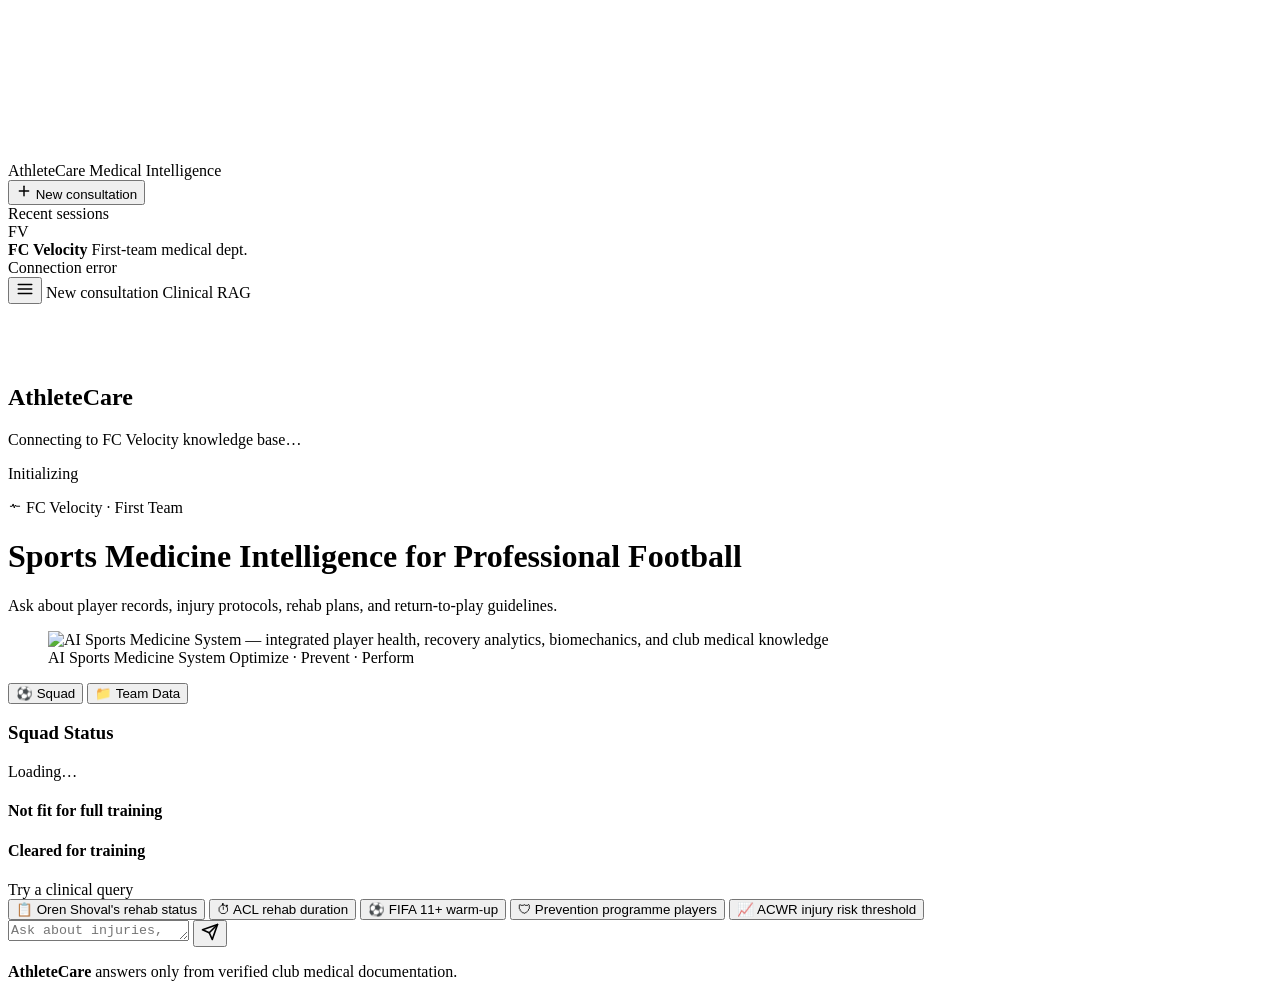
==== frontend/templates/index.html @ 46f63511 "Enhance README.md and implement backend structure for AthleteCare Flask app This commit updates the " ====
<!DOCTYPE html>
<html lang="en">
<head>
  <meta charset="UTF-8" />
  <meta name="viewport" content="width=device-width, initial-scale=1.0" />
  <title>AthleteCare — Sports Medicine Assistant</title>
  <link rel="stylesheet" href="/static/style.css" />
  <link rel="preconnect" href="https://fonts.googleapis.com" />
  <link rel="preconnect" href="https://fonts.gstatic.com" crossorigin />
  <link href="https://fonts.googleapis.com/css2?family=JetBrains+Mono:wght@400;500&family=Outfit:wght@300;400;500;600;700&display=swap" rel="stylesheet" />
</head>
<body>

<!-- SVG icons (reused) -->
<svg xmlns="http://www.w3.org/2000/svg" style="display:none">
  <defs>
    <linearGradient id="acGrad" x1="0%" y1="0%" x2="100%" y2="100%">
      <stop offset="0%" stop-color="#00D084"/>
      <stop offset="45%" stop-color="#00A86B"/>
      <stop offset="100%" stop-color="#007A52"/>
    </linearGradient>
    <linearGradient id="acShine" x1="0%" y1="0%" x2="0%" y2="100%">
      <stop offset="0%" stop-color="#ffffff" stop-opacity="0.28"/>
      <stop offset="100%" stop-color="#ffffff" stop-opacity="0"/>
    </linearGradient>
    <linearGradient id="acRing" x1="0%" y1="0%" x2="100%" y2="100%">
      <stop offset="0%" stop-color="#00D084" stop-opacity="0.9"/>
      <stop offset="100%" stop-color="#00A86B" stop-opacity="0.35"/>
    </linearGradient>
  </defs>

  <!-- Primary brand mark — pulse badge -->
  <symbol id="logo-athletecare" viewBox="0 0 48 48">
    <rect x="3" y="3" width="42" height="42" rx="13" fill="url(#acGrad)"/>
    <rect x="3" y="3" width="42" height="21" rx="13" fill="url(#acShine)"/>
    <rect x="5.5" y="5.5" width="37" height="37" rx="11" fill="none" stroke="url(#acRing)" stroke-width="1"/>
    <path
      d="M9 26.5h6.2l2.8-7.2 3.6 12.4 3.2-8.8 2.8 3.6H39"
      fill="none"
      stroke="#fff"
      stroke-width="2.35"
      stroke-linecap="round"
      stroke-linejoin="round"
    />
    <circle cx="24" cy="24" r="20" fill="none" stroke="#fff" stroke-opacity="0.08" stroke-width="1"/>
  </symbol>

  <!-- Compact session / chat icon -->
  <symbol id="icon-session" viewBox="0 0 24 24">
    <path
      d="M4 12.5h3.2l1.6-4 2 6.8 1.8-5 1.6 2.1H20"
      fill="none"
      stroke="currentColor"
      stroke-width="1.65"
      stroke-linecap="round"
      stroke-linejoin="round"
    />
  </symbol>

  <!-- Assistant avatar variant -->
  <symbol id="icon-assistant" viewBox="0 0 48 48">
    <rect x="4" y="4" width="40" height="40" rx="12" fill="url(#acGrad)"/>
    <path
      d="M10 26h5.5l2.5-6.5 3.2 11 2.8-7.5 2.5 3H38"
      fill="none"
      stroke="#fff"
      stroke-width="2.2"
      stroke-linecap="round"
      stroke-linejoin="round"
    />
  </symbol>
</svg>

<aside class="sidebar" id="sidebar">
  <div class="sidebar-header">
    <div class="brand">
      <svg class="brand-logo" aria-hidden="true"><use href="#logo-athletecare"/></svg>
      <div class="brand-text">
        <span class="brand-name">AthleteCare</span>
        <span class="brand-tagline">Medical Intelligence</span>
      </div>
    </div>
  </div>

  <div class="sidebar-actions">
    <button class="btn-new-chat" id="btnNewChat" title="New consultation">
      <svg width="16" height="16" viewBox="0 0 24 24" fill="none" stroke="currentColor" stroke-width="2.2" stroke-linecap="round">
        <line x1="12" y1="5" x2="12" y2="19"/><line x1="5" y1="12" x2="19" y2="12"/>
      </svg>
      New consultation
    </button>
  </div>

  <div class="sidebar-section-label">Recent sessions</div>
  <nav class="session-list" id="sessionList"></nav>

  <div class="sidebar-footer">
    <div class="club-badge">
      <div class="club-badge-icon">FV</div>
      <div class="club-badge-text">
        <strong>FC Velocity</strong>
        <span>First-team medical dept.</span>
      </div>
    </div>
    <div class="status-pill" id="statusPill">
      <span class="status-dot" id="statusDot"></span>
      <span id="statusText">Connecting…</span>
    </div>
  </div>
</aside>

<main class="main" id="main">

  <header class="topbar">
    <button class="btn-icon btn-toggle-sidebar" id="btnToggleSidebar" title="Toggle sidebar">
      <svg width="18" height="18" viewBox="0 0 24 24" fill="none" stroke="currentColor" stroke-width="2" stroke-linecap="round">
        <line x1="3" y1="6" x2="21" y2="6"/><line x1="3" y1="12" x2="21" y2="12"/><line x1="3" y1="18" x2="21" y2="18"/>
      </svg>
    </button>
    <span class="topbar-title" id="topbarTitle">New consultation</span>
    <span class="topbar-badge">Clinical RAG</span>
  </header>

  <div class="init-overlay hidden" id="initOverlay">
    <div class="init-card">
      <svg class="init-logo" width="56" height="56" aria-hidden="true"><use href="#logo-athletecare"/></svg>
      <h2 class="init-title">AthleteCare</h2>
      <p class="init-sub">Connecting to FC Velocity knowledge base…</p>
      <div class="init-spinner"></div>
      <p class="init-status" id="initStatus">Initializing</p>
    </div>
  </div>

  <div class="chat-area" id="chatArea">
    <div class="welcome" id="welcome">
      <div class="welcome-hero">
        <div class="welcome-badge">
          <svg class="welcome-badge-icon" width="14" height="14" aria-hidden="true"><use href="#icon-session"/></svg>
          FC Velocity · First Team
        </div>
        
        <h1 class="welcome-title">Sports Medicine Intelligence for Professional Football</h1>
        <p class="welcome-sub">
          Ask about player records, injury protocols, rehab plans, and return-to-play guidelines.
        </p>
      </div>

      <div class="welcome-showcase-row">
        <figure class="welcome-showcase" aria-label="AI Sports Medicine System">
          <div class="welcome-showcase-frame">
            <img
              src="/static/images/rag_hero.jpg"
              alt="AI Sports Medicine System — integrated player health, recovery analytics, biomechanics, and club medical knowledge"
              class="welcome-showcase-img"
              width="1920"
              height="1080"
              loading="eager"
              decoding="async"
            />
          </div>
          <figcaption class="welcome-showcase-caption">
            <span class="welcome-showcase-label">AI Sports Medicine System</span>
            <span class="welcome-showcase-tagline">Optimize · Prevent · Perform</span>
          </figcaption>
        </figure>

        <aside class="insight-panel" id="insightPanel" aria-label="Squad status and knowledge library">
          <div class="insight-panel-tabs" role="tablist">
            <button type="button" class="insight-tab active" role="tab" aria-selected="true" data-panel="squad" id="tabSquad">
              <span class="insight-tab-icon" aria-hidden="true">⚽</span>
              <span class="insight-tab-label">Squad</span>
            </button>
            <button type="button" class="insight-tab" role="tab" aria-selected="false" data-panel="library" id="tabLibrary">
              <span class="insight-tab-icon" aria-hidden="true">📁</span>
              <span class="insight-tab-label">Team Data</span>
            </button>
          </div>

          <div class="insight-panel-body">
            <section class="insight-section active" id="panelSquad" role="tabpanel" aria-labelledby="tabSquad">
              <header class="insight-section-head">
                <h3 class="insight-section-title">Squad Status</h3>
                <p class="insight-section-meta" id="squadMeta">Loading…</p>
              </header>
              <div class="insight-stats" id="squadStats"></div>
              <div class="insight-block">
                <h4 class="insight-block-title">Not fit for full training</h4>
                <ul class="insight-player-list" id="notFitList"></ul>
              </div>
              <div class="insight-block insight-block--cleared">
                <h4 class="insight-block-title">Cleared for training</h4>
                <ul class="insight-player-list insight-player-list--compact" id="clearedList"></ul>
              </div>
            </section>

            <section class="insight-section" id="panelLibrary" role="tabpanel" aria-labelledby="tabLibrary" hidden>
              <header class="insight-section-head">
                <h3 class="insight-section-title">Knowledge Library</h3>
                <p class="insight-section-meta">By medical staff audience</p>
              </header>
              <div class="insight-audiences" id="audienceList"></div>
            </section>
          </div>
        </aside>
      </div>

      <div class="suggestions-header">Try a clinical query</div>
      <div class="suggestion-grid">
        <button class="suggestion-chip" data-q="What is Oren Shoval's current rehab status?">
          <span class="chip-icon">📋</span>
          <span class="chip-text">Oren Shoval's rehab status</span>
        </button>
        <button class="suggestion-chip" data-q="How long does ACL reconstruction rehabilitation take?">
          <span class="chip-icon">⏱</span>
          <span class="chip-text">ACL rehab duration</span>
        </button>
        <button class="suggestion-chip" data-q="What does the FIFA 11+ warm-up include?">
          <span class="chip-icon">⚽</span>
          <span class="chip-text">FIFA 11+ warm-up</span>
        </button>
        <button class="suggestion-chip" data-q="Which players are currently on prevention programmes?">
          <span class="chip-icon">🛡</span>
          <span class="chip-text">Prevention programme players</span>
        </button>
        <button class="suggestion-chip" data-q="What ACWR value indicates high injury risk?">
          <span class="chip-icon">📈</span>
          <span class="chip-text">ACWR injury risk threshold</span>
        </button>
      </div>
    </div>

    <div class="message-list" id="messageList" style="display:none;"></div>
  </div>

  <div class="input-bar">
    <div class="input-wrapper">
      <textarea
        id="questionInput"
        class="question-input"
        placeholder="Ask about injuries, rehab protocols, return-to-play criteria…"
        rows="1"
        autocomplete="off"
        spellcheck="false"
      ></textarea>
      <button class="btn-send" id="btnSend" title="Send (Enter)">
        <svg width="18" height="18" viewBox="0 0 24 24" fill="none" stroke="currentColor" stroke-width="2.2" stroke-linecap="round" stroke-linejoin="round">
          <line x1="22" y1="2" x2="11" y2="13"/><polygon points="22 2 15 22 11 13 2 9 22 2"/>
        </svg>
      </button>
    </div>
    <p class="input-hint"><strong>AthleteCare</strong> answers only from verified club medical documentation.</p>
  </div>

</main>

<script>
let currentSessionId = null;
let engineReady = false;
let statusPollTimer = null;

const sidebar       = document.getElementById('sidebar');
const sessionList   = document.getElementById('sessionList');
const chatArea      = document.getElementById('chatArea');
const welcome       = document.getElementById('welcome');
const messageList   = document.getElementById('messageList');
const questionInput = document.getElementById('questionInput');
const btnSend       = document.getElementById('btnSend');
const btnNewChat    = document.getElementById('btnNewChat');
const btnToggle     = document.getElementById('btnToggleSidebar');
const topbarTitle   = document.getElementById('topbarTitle');
const initOverlay   = document.getElementById('initOverlay');
const initStatus    = document.getElementById('initStatus');
const statusDot     = document.getElementById('statusDot');
const statusText    = document.getElementById('statusText');

const AVATAR_SVG = '<svg viewBox="0 0 48 48" width="22" height="22"><use href="#icon-assistant"/></svg>';
const SESSION_ICON = '<svg viewBox="0 0 24 24" width="14" height="14" aria-hidden="true"><use href="#icon-session"/></svg>';

const STATUS_LABELS = {
  connecting: 'Connecting…',
  ready:      'Knowledge base online',
  error:      'Connection error',
};

async function pollStatus() {
  try {
    const res  = await fetch('/api/status');
    const json = await res.json();
    const d    = json.data;

    if (d.ready) {
      engineReady = true;
      initOverlay.classList.add('hidden');
      statusDot.className = 'status-dot ready';
      statusText.textContent = STATUS_LABELS.ready;
      clearInterval(statusPollTimer);
      await loadSessions();
      await loadDashboard();
    } else {
      const label = d.status?.startsWith('error') ? d.status : STATUS_LABELS.connecting;
      initStatus.textContent = label;
      statusText.textContent = label;
      statusDot.className = d.status?.startsWith('error') ? 'status-dot error' : 'status-dot loading';
    }
  } catch {
    statusDot.className = 'status-dot error';
    statusText.textContent = STATUS_LABELS.error;
  }
}

statusPollTimer = setInterval(pollStatus, 1500);
pollStatus();

async function loadSessions() {
  const res  = await fetch('/api/sessions');
  const json = await res.json();
  renderSessionList(json.data || []);
}

const DELETE_ICON = `<svg width="14" height="14" viewBox="0 0 24 24" fill="none" stroke="currentColor" stroke-width="2" stroke-linecap="round" aria-hidden="true">
  <polyline points="3 6 5 6 21 6"/><path d="M19 6l-1 14a2 2 0 01-2 2H8a2 2 0 01-2-2L5 6"/><path d="M10 11v6M14 11v6"/><path d="M9 6V4a1 1 0 011-1h4a1 1 0 011 1v2"/>
</svg>`;

function renderSessionList(sessions) {
  sessionList.innerHTML = '';
  if (!sessions.length) {
    sessionList.innerHTML = '<div class="session-empty">No consultations yet.<br>Start with a clinical query.</div>';
    return;
  }
  sessions.forEach(s => {
    const row = document.createElement('div');
    row.className = 'session-row' + (s.id === currentSessionId ? ' active' : '');

    const el = document.createElement('button');
    el.className = 'session-item';
    el.dataset.id = s.id;
    el.innerHTML = `
      <span class="session-icon">${SESSION_ICON}</span>
      <span class="session-title">${escHtml(s.title)}</span>`;
    el.addEventListener('click', () => loadSession(s.id));

    const del = document.createElement('button');
    del.className = 'session-delete';
    del.type = 'button';
    del.title = 'Delete consultation';
    del.setAttribute('aria-label', 'Delete consultation');
    del.innerHTML = DELETE_ICON;
    del.addEventListener('click', e => {
      e.stopPropagation();
      deleteSession(s.id);
    });

    row.appendChild(el);
    row.appendChild(del);
    sessionList.appendChild(row);
  });
}

async function deleteSession(sessionId) {
  if (!confirm('Delete this consultation?')) return;
  await fetch(`/api/sessions/${sessionId}`, { method: 'DELETE' });
  if (currentSessionId === sessionId) {
    currentSessionId = null;
    topbarTitle.textContent = 'New consultation';
    showWelcome();
  }
  await loadSessions();
}

async function loadSession(sessionId) {
  currentSessionId = sessionId;

  const res  = await fetch(`/api/sessions/${sessionId}/messages`);
  const json = await res.json();

  showMessageList();
  messageList.innerHTML = '';

  (json.data || []).forEach(m => appendMessage(m.role, m.content, m.context));
  scrollToBottom();
  await loadSessions();

  const session = await (await fetch('/api/sessions')).json();
  const found = (session.data || []).find(s => s.id === sessionId);
  topbarTitle.textContent = found ? found.title : 'Consultation';
}

async function createSession() {
  const res = await fetch('/api/sessions', {
    method: 'POST',
    headers: { 'Content-Type': 'application/json' },
    body: JSON.stringify({ title: 'New consultation' }),
  });
  const json = await res.json();
  currentSessionId = json.data.id;
  topbarTitle.textContent = 'New consultation';
  showMessageList();
  messageList.innerHTML = '';
  await loadSessions();
  return currentSessionId;
}

btnNewChat.addEventListener('click', async () => {
  await createSession();
  questionInput.focus();
});

function showWelcome() {
  welcome.style.display = '';
  messageList.style.display = 'none';
}

function showMessageList() {
  welcome.style.display = 'none';
  messageList.style.display = '';
}

function escHtml(str) {
  return String(str)
    .replace(/&/g,'&amp;').replace(/</g,'&lt;').replace(/>/g,'&gt;')
    .replace(/"/g,'&quot;').replace(/'/g,'&#39;');
}

function formatMarkdown(text) {
  text = text.replace(/\*\*(.*?)\*\*/g, '<strong>$1</strong>');
  text = text.replace(/`([^`]+)`/g, '<code>$1</code>');
  text = text.replace(/\n/g, '<br>');
  return text;
}

function appendMessage(role, content, context) {
  const wrap = document.createElement('div');
  wrap.className = `message ${role}`;

  if (role === 'user') {
    wrap.innerHTML = `
      <div class="msg-body">
        <div class="msg-role-label">Staff</div>
        <div class="msg-bubble user-bubble">${escHtml(content)}</div>
      </div>`;
  } else {
    const sourceHtml = buildSourceHtml(context);
    wrap.innerHTML = `
      <div class="msg-avatar">${AVATAR_SVG}</div>
      <div class="msg-body">
        <div class="msg-role-label">AthleteCare</div>
        <div class="msg-bubble assistant-bubble">${formatMarkdown(content)}</div>
        ${sourceHtml}
      </div>`;
  }
  messageList.appendChild(wrap);
}

function buildSourceHtml(context) {
  if (!context || !context.length) return '';
  const items = context.map(c => {
    const src = c.source ? c.source.replace('.txt','').replace(/_/g,' ') : 'unknown';
    const hasScore = c.score && c.score > 0;
    const scoreHtml = hasScore
      ? `<span class="src-score">${Math.round(c.score * 100)}% match</span>`
      : `<span class="src-score cited">Cited</span>`;
    return `<li><span class="src-label">${escHtml(src)}</span>${scoreHtml}</li>`;
  }).join('');
  return `
    <details class="sources">
      <summary>Clinical sources (${context.length})</summary>
      <ul>${items}</ul>
    </details>`;
}

function appendThinking() {
  const wrap = document.createElement('div');
  wrap.className = 'message assistant thinking-msg';
  wrap.id = 'thinkingBubble';
  wrap.innerHTML = `
    <div class="msg-avatar">${AVATAR_SVG}</div>
    <div class="msg-body">
      <div class="msg-role-label">AthleteCare</div>
      <div class="msg-bubble assistant-bubble thinking">
        <span class="dot"></span><span class="dot"></span><span class="dot"></span>
      </div>
    </div>`;
  messageList.appendChild(wrap);
  scrollToBottom();
}

function removeThinking() {
  const el = document.getElementById('thinkingBubble');
  if (el) el.remove();
}

function scrollToBottom() {
  chatArea.scrollTo({ top: chatArea.scrollHeight, behavior: 'smooth' });
}

async function sendMessage() {
  const question = questionInput.value.trim();
  if (!question) return;
  if (!engineReady) { alert('The knowledge base is not ready. Please wait.'); return; }

  if (!currentSessionId) await createSession();

  questionInput.value = '';
  autoResizeTextarea();

  appendMessage('user', question, null);
  appendThinking();
  scrollToBottom();
  setInputDisabled(true);

  try {
    const res  = await fetch('/api/ask', {
      method: 'POST',
      headers: { 'Content-Type': 'application/json' },
      body: JSON.stringify({ question, session_id: currentSessionId }),
    });
    const json = await res.json();
    removeThinking();

    if (!res.ok) {
      appendMessage('assistant', `⚠ ${json.error?.message || 'Unknown error.'}`, null);
    } else {
      const d = json.data;
      appendMessage('assistant', d.answer, d.context);
      topbarTitle.textContent = await getSessionTitle(currentSessionId);
      await loadSessions();
    }
  } catch (err) {
    removeThinking();
    appendMessage('assistant', `⚠ Network error: ${err.message}`, null);
  } finally {
    setInputDisabled(false);
    scrollToBottom();
    questionInput.focus();
  }
}

async function getSessionTitle(id) {
  const res  = await fetch('/api/sessions');
  const json = await res.json();
  const s    = (json.data || []).find(x => x.id === id);
  return s ? s.title : 'Consultation';
}

function setInputDisabled(disabled) {
  questionInput.disabled = disabled;
  btnSend.disabled = disabled;
  btnSend.classList.toggle('disabled', disabled);
}

btnSend.addEventListener('click', sendMessage);

questionInput.addEventListener('keydown', e => {
  if (e.key === 'Enter' && !e.shiftKey) {
    e.preventDefault();
    sendMessage();
  }
});

function autoResizeTextarea() {
  questionInput.style.height = 'auto';
  questionInput.style.height = Math.min(questionInput.scrollHeight, 180) + 'px';
}
questionInput.addEventListener('input', autoResizeTextarea);

document.querySelectorAll('.suggestion-chip').forEach(btn => {
  btn.addEventListener('click', async () => {
    if (!engineReady) { alert('The knowledge base is not ready. Please wait.'); return; }
    questionInput.value = btn.dataset.q;
    await sendMessage();
  });
});

btnToggle.addEventListener('click', () => {
  sidebar.classList.toggle('collapsed');
  document.body.classList.toggle('sidebar-collapsed');
});

/* Insight panel — squad status & document library */
const insightTabs = document.querySelectorAll('.insight-tab');
const panelSquad = document.getElementById('panelSquad');
const panelLibrary = document.getElementById('panelLibrary');

insightTabs.forEach(tab => {
  tab.addEventListener('click', () => {
    const target = tab.dataset.panel;
    insightTabs.forEach(t => {
      const on = t === tab;
      t.classList.toggle('active', on);
      t.setAttribute('aria-selected', on ? 'true' : 'false');
    });
    const squadOn = target === 'squad';
    panelSquad.classList.toggle('active', squadOn);
    panelSquad.hidden = !squadOn;
    panelLibrary.classList.toggle('active', !squadOn);
    panelLibrary.hidden = squadOn;
  });
});

document.getElementById('audienceList')?.addEventListener('click', e => {
  const head = e.target.closest('.insight-audience-head');
  if (!head) return;
  const item = head.closest('.insight-audience');
  if (!item) return;
  const open = item.classList.toggle('open');
  head.setAttribute('aria-expanded', open ? 'true' : 'false');
});

async function loadDashboard() {
  try {
    const res = await fetch('/api/dashboard');
    const json = await res.json();
    renderDashboard(json.data || {});
  } catch {
    document.getElementById('squadMeta').textContent = 'Could not load squad data';
  }
}

function renderDashboard(data) {
  const squad = data.squad || {};
  const audiences = data.audiences || [];

  const meta = document.getElementById('squadMeta');
  meta.textContent = squad.last_updated
    ? `Updated ${squad.last_updated} · ${data.club?.name || 'FC Velocity'}`
    : (data.club?.name || 'FC Velocity');

  const notFit = squad.not_fit || [];
  const cleared = squad.cleared || [];
  const clearedCount = squad.cleared_count ?? cleared.length;

  document.getElementById('squadStats').innerHTML = `
    <div class="insight-stat insight-stat--warn">
      <span class="insight-stat-value">${notFit.length}</span>
      <span class="insight-stat-label">Restricted</span>
    </div>
    <div class="insight-stat insight-stat--ok">
      <span class="insight-stat-value">${clearedCount}</span>
      <span class="insight-stat-label">Cleared</span>
    </div>
    <div class="insight-stat">
      <span class="insight-stat-value">${squad.total_players || 10}</span>
      <span class="insight-stat-label">Squad</span>
    </div>`;

  const notFitList = document.getElementById('notFitList');
  if (!notFit.length) {
    notFitList.innerHTML = '<li class="insight-player insight-player--none">All players cleared for full training</li>';
  } else {
    notFitList.innerHTML = notFit.map(p => {
      const badge = p.status === 'unavailable' ? 'Unavailable' : 'Modified';
      const cls = p.status === 'unavailable' ? 'badge-unavailable' : 'badge-modified';
      return `<li class="insight-player">
        <div class="insight-player-top">
          <span class="insight-player-name">${escHtml(p.name)}</span>
          <span class="insight-player-badge ${cls}">${badge}</span>
        </div>
        <p class="insight-player-detail">${escHtml(p.detail)}</p>
      </li>`;
    }).join('');
  }

  const clearedList = document.getElementById('clearedList');
  const clearedPreview = cleared.slice(0, 6);
  const more = cleared.length > 6 ? `<li class="insight-player insight-player--more">+${cleared.length - 6} more cleared</li>` : '';
  clearedList.innerHTML = clearedPreview.map(p =>
    `<li class="insight-player insight-player--cleared">
      <span class="insight-player-name">${escHtml(p.name)}</span>
    </li>`
  ).join('') + more;

  document.getElementById('audienceList').innerHTML = audiences.map((aud, i) => {
    const docs = (aud.documents || []).filter(d => d.available);
    const docItems = docs.map(d =>
      `<li class="insight-doc">
        <span class="insight-doc-title">${escHtml(d.title)}</span>
        <span class="insight-doc-desc">${escHtml(d.desc)}</span>
      </li>`
    ).join('');
    const open = i === 0 ? ' open' : '';
    const expanded = i === 0 ? 'true' : 'false';
    return `<div class="insight-audience${open}">
      <button type="button" class="insight-audience-head" aria-expanded="${expanded}">
        <span class="insight-audience-icon" aria-hidden="true">${aud.icon}</span>
        <span class="insight-audience-info">
          <span class="insight-audience-role">${escHtml(aud.role)}</span>
          <span class="insight-audience-lead">${escHtml(aud.lead)}</span>
        </span>
        <span class="insight-audience-count">${docs.length}</span>
        <svg class="insight-chevron" width="14" height="14" viewBox="0 0 24 24" fill="none" stroke="currentColor" stroke-width="2.2" aria-hidden="true"><polyline points="6 9 12 15 18 9"/></svg>
      </button>
      <ul class="insight-doc-list">${docItems}</ul>
    </div>`;
  }).join('');
}

</script>
</body>
</html>
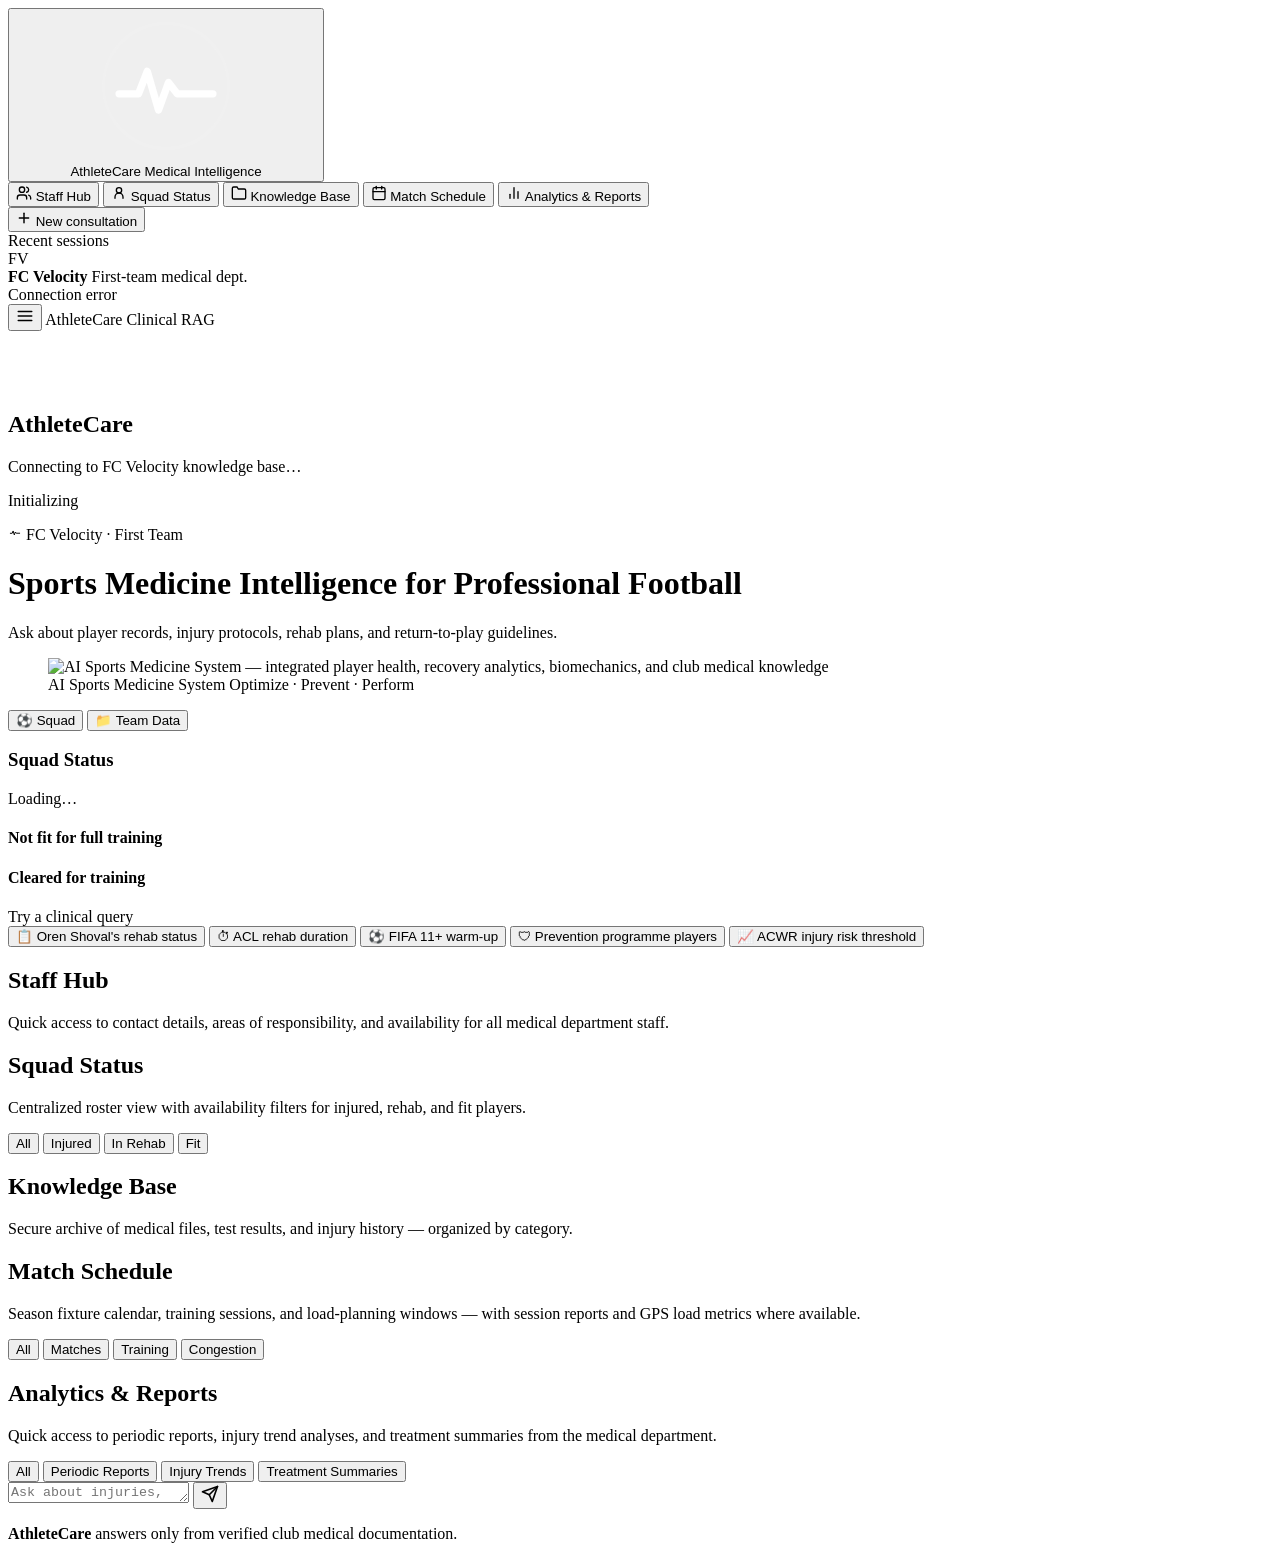
==== commit 89aef21a: "Enhance UI and README.md for AthleteCare Flask app This commit updates the README.md to reflect the " ====
--- a/frontend/templates/index.html
+++ b/frontend/templates/index.html
@@ -73,14 +73,47 @@
 
 <aside class="sidebar" id="sidebar">
   <div class="sidebar-header">
-    <div class="brand">
+    <button type="button" class="brand" id="btnGoHome" aria-label="Return to home">
       <svg class="brand-logo" aria-hidden="true"><use href="#logo-athletecare"/></svg>
       <div class="brand-text">
         <span class="brand-name">AthleteCare</span>
         <span class="brand-tagline">Medical Intelligence</span>
       </div>
-    </div>
+    </button>
   </div>
+
+  <nav class="sidebar-nav" aria-label="Department modules">
+    <button type="button" class="sidebar-nav-item" data-view="staff-hub" id="navStaffHub">
+      <svg class="sidebar-nav-icon" width="16" height="16" viewBox="0 0 24 24" fill="none" stroke="currentColor" stroke-width="2" stroke-linecap="round" aria-hidden="true">
+        <path d="M16 21v-2a4 4 0 00-4-4H6a4 4 0 00-4 4v2"/><circle cx="9" cy="7" r="4"/><path d="M22 21v-2a4 4 0 00-3-3.87M16 3.13a4 4 0 010 7.75"/>
+      </svg>
+      <span class="sidebar-nav-label">Staff Hub</span>
+    </button>
+    <button type="button" class="sidebar-nav-item" data-view="squad-status" id="navSquadStatus">
+      <svg class="sidebar-nav-icon" width="16" height="16" viewBox="0 0 24 24" fill="none" stroke="currentColor" stroke-width="2" stroke-linecap="round" aria-hidden="true">
+        <circle cx="12" cy="8" r="4"/><path d="M6 20v-2a6 6 0 0112 0v2"/>
+      </svg>
+      <span class="sidebar-nav-label">Squad Status</span>
+    </button>
+    <button type="button" class="sidebar-nav-item" data-view="knowledge-base" id="navKnowledgeBase">
+      <svg class="sidebar-nav-icon" width="16" height="16" viewBox="0 0 24 24" fill="none" stroke="currentColor" stroke-width="2" stroke-linecap="round" aria-hidden="true">
+        <path d="M22 19a2 2 0 01-2 2H4a2 2 0 01-2-2V5a2 2 0 012-2h5l2 3h9a2 2 0 012 2z"/>
+      </svg>
+      <span class="sidebar-nav-label">Knowledge Base</span>
+    </button>
+    <button type="button" class="sidebar-nav-item" data-view="match-schedule" id="navMatchSchedule">
+      <svg class="sidebar-nav-icon" width="16" height="16" viewBox="0 0 24 24" fill="none" stroke="currentColor" stroke-width="2" stroke-linecap="round" aria-hidden="true">
+        <rect x="3" y="4" width="18" height="18" rx="2" ry="2"/><line x1="16" y1="2" x2="16" y2="6"/><line x1="8" y1="2" x2="8" y2="6"/><line x1="3" y1="10" x2="21" y2="10"/>
+      </svg>
+      <span class="sidebar-nav-label">Match Schedule</span>
+    </button>
+    <button type="button" class="sidebar-nav-item" data-view="analytics-reports" id="navAnalyticsReports">
+      <svg class="sidebar-nav-icon" width="16" height="16" viewBox="0 0 24 24" fill="none" stroke="currentColor" stroke-width="2" stroke-linecap="round" aria-hidden="true">
+        <line x1="18" y1="20" x2="18" y2="10"/><line x1="12" y1="20" x2="12" y2="4"/><line x1="6" y1="20" x2="6" y2="14"/>
+      </svg>
+      <span class="sidebar-nav-label">Analytics &amp; Reports</span>
+    </button>
+  </nav>
 
   <div class="sidebar-actions">
     <button class="btn-new-chat" id="btnNewChat" title="New consultation">
@@ -117,7 +150,7 @@
         <line x1="3" y1="6" x2="21" y2="6"/><line x1="3" y1="12" x2="21" y2="12"/><line x1="3" y1="18" x2="21" y2="18"/>
       </svg>
     </button>
-    <span class="topbar-title" id="topbarTitle">New consultation</span>
+    <span class="topbar-title" id="topbarTitle">AthleteCare</span>
     <span class="topbar-badge">Clinical RAG</span>
   </header>
 
@@ -132,6 +165,7 @@
   </div>
 
   <div class="chat-area" id="chatArea">
+    <div id="viewHome" class="app-view">
     <div class="welcome" id="welcome">
       <div class="welcome-hero">
         <div class="welcome-badge">
@@ -230,9 +264,85 @@
     </div>
 
     <div class="message-list" id="messageList" style="display:none;"></div>
+    </div>
+
+    <div id="viewStaffHub" class="app-view module-view hidden">
+      <header class="module-header">
+        <h2 class="module-title">Staff Hub</h2>
+        <p class="module-desc">Quick access to contact details, areas of responsibility, and availability for all medical department staff.</p>
+      </header>
+      <div class="staff-grid" id="staffGrid"></div>
+    </div>
+
+    <div id="viewSquadStatus" class="app-view module-view hidden">
+      <header class="module-header">
+        <h2 class="module-title">Squad Status</h2>
+        <p class="module-desc">Centralized roster view with availability filters for injured, rehab, and fit players.</p>
+      </header>
+      <div class="filter-chips" id="squadFilters" role="tablist" aria-label="Filter squad by status">
+        <button type="button" class="filter-chip active" data-filter="all" role="tab" aria-selected="true">All</button>
+        <button type="button" class="filter-chip" data-filter="injured" role="tab" aria-selected="false">Injured</button>
+        <button type="button" class="filter-chip" data-filter="rehab" role="tab" aria-selected="false">In Rehab</button>
+        <button type="button" class="filter-chip" data-filter="fit" role="tab" aria-selected="false">Fit</button>
+      </div>
+      <div class="roster-stats" id="rosterStats"></div>
+      <ul class="roster-list" id="rosterList"></ul>
+    </div>
+
+    <div id="viewKnowledgeBase" class="app-view module-view hidden">
+      <header class="module-header">
+        <h2 class="module-title">Knowledge Base</h2>
+        <p class="module-desc">Secure archive of medical files, test results, and injury history — organized by category.</p>
+      </header>
+      <div class="kb-tree" id="kbTree"></div>
+    </div>
+
+    <div id="viewMatchSchedule" class="app-view module-view hidden">
+      <header class="module-header">
+        <h2 class="module-title">Match Schedule</h2>
+        <p class="module-desc">Season fixture calendar, training sessions, and load-planning windows — with session reports and GPS load metrics where available.</p>
+      </header>
+      <div class="schedule-overview" id="scheduleOverview"></div>
+      <div class="filter-chips" id="scheduleFilters" role="tablist" aria-label="Filter schedule events">
+        <button type="button" class="filter-chip active" data-filter="all" role="tab" aria-selected="true">All</button>
+        <button type="button" class="filter-chip" data-filter="match" role="tab" aria-selected="false">Matches</button>
+        <button type="button" class="filter-chip" data-filter="training" role="tab" aria-selected="false">Training</button>
+        <button type="button" class="filter-chip" data-filter="congestion" role="tab" aria-selected="false">Congestion</button>
+      </div>
+      <div class="schedule-layout">
+        <div class="schedule-list-wrap">
+          <ul class="schedule-list" id="scheduleList" role="list"></ul>
+        </div>
+        <aside class="schedule-detail" id="scheduleDetail" aria-label="Session details" hidden>
+          <button type="button" class="schedule-detail-close" id="scheduleDetailClose" aria-label="Close details">&times;</button>
+          <div id="scheduleDetailContent"></div>
+        </aside>
+      </div>
+    </div>
+
+    <div id="viewAnalyticsReports" class="app-view module-view hidden">
+      <header class="module-header">
+        <h2 class="module-title">Analytics &amp; Reports</h2>
+        <p class="module-desc">Quick access to periodic reports, injury trend analyses, and treatment summaries from the medical department.</p>
+      </header>
+      <div class="reports-stats" id="reportsStats"></div>
+      <div class="filter-chips" id="reportsFilters" role="tablist" aria-label="Filter reports">
+        <button type="button" class="filter-chip active" data-filter="all" role="tab" aria-selected="true">All</button>
+        <button type="button" class="filter-chip" data-filter="periodic" role="tab" aria-selected="false">Periodic Reports</button>
+        <button type="button" class="filter-chip" data-filter="trends" role="tab" aria-selected="false">Injury Trends</button>
+        <button type="button" class="filter-chip" data-filter="treatment" role="tab" aria-selected="false">Treatment Summaries</button>
+      </div>
+      <div class="reports-layout">
+        <div class="reports-grid" id="reportsGrid"></div>
+        <aside class="reports-detail" id="reportsDetail" aria-label="Report details" hidden>
+          <button type="button" class="reports-detail-close" id="reportsDetailClose" aria-label="Close report">&times;</button>
+          <div id="reportsDetailContent"></div>
+        </aside>
+      </div>
+    </div>
   </div>
 
-  <div class="input-bar">
+  <div class="input-bar" id="inputBar">
     <div class="input-wrapper">
       <textarea
         id="questionInput"
@@ -257,6 +367,16 @@
 let currentSessionId = null;
 let engineReady = false;
 let statusPollTimer = null;
+let currentView = 'home';
+let dashboardCache = null;
+let squadFilter = 'all';
+let staffHubRendered = false;
+let kbTreeRendered = false;
+let scheduleRendered = false;
+let scheduleFilter = 'all';
+let selectedScheduleId = null;
+let reportsFilter = 'all';
+let selectedReportId = null;
 
 const sidebar       = document.getElementById('sidebar');
 const sessionList   = document.getElementById('sessionList');
@@ -266,12 +386,656 @@
 const questionInput = document.getElementById('questionInput');
 const btnSend       = document.getElementById('btnSend');
 const btnNewChat    = document.getElementById('btnNewChat');
+const btnGoHome     = document.getElementById('btnGoHome');
 const btnToggle     = document.getElementById('btnToggleSidebar');
 const topbarTitle   = document.getElementById('topbarTitle');
 const initOverlay   = document.getElementById('initOverlay');
 const initStatus    = document.getElementById('initStatus');
 const statusDot     = document.getElementById('statusDot');
 const statusText    = document.getElementById('statusText');
+const inputBar      = document.getElementById('inputBar');
+const sidebarNavItems = document.querySelectorAll('.sidebar-nav-item');
+
+const VIEWS = {
+  home: document.getElementById('viewHome'),
+  'staff-hub': document.getElementById('viewStaffHub'),
+  'squad-status': document.getElementById('viewSquadStatus'),
+  'knowledge-base': document.getElementById('viewKnowledgeBase'),
+  'match-schedule': document.getElementById('viewMatchSchedule'),
+  'analytics-reports': document.getElementById('viewAnalyticsReports'),
+};
+
+const VIEW_TITLES = {
+  home: 'AthleteCare',
+  'staff-hub': 'Staff Hub',
+  'squad-status': 'Squad Status',
+  'knowledge-base': 'Knowledge Base',
+  'match-schedule': 'Match Schedule',
+  'analytics-reports': 'Analytics & Reports',
+};
+
+const STAFF_HUB = [
+  {
+    icon: '🩺',
+    role: 'Chief Medical Officer',
+    name: 'Dr. Anat Shapira',
+    credentials: 'MD, MSc Sports Medicine',
+    phone: '+972 50-123-4501',
+    email: 'a.shapira@fcvelocity.co.il',
+    responsibility: 'Final authority on RTP clearance, concussion, supplements, and emergency decisions.',
+    availability: 'On-site · Mon/Fri handover',
+  },
+  {
+    icon: '📋',
+    role: 'Lead Physiotherapist',
+    name: 'Dr. Sara Cohen',
+    credentials: 'BPhys, MSc',
+    phone: '+972 50-123-4502',
+    email: 's.cohen@fcvelocity.co.il',
+    responsibility: 'Rehab progressions, RTP stage assessments, and interim physio authority in CMO absence.',
+    availability: 'On-site · Pitch-side at training',
+  },
+  {
+    icon: '🦴',
+    role: 'Physiotherapist',
+    name: 'Dr. Yoel Mizrahi',
+    credentials: 'BPhys',
+    phone: '+972 50-123-4503',
+    email: 'y.mizrahi@fcvelocity.co.il',
+    responsibility: 'Maintenance sessions, routine assessments, and active rehabilitation cases.',
+    availability: 'On-site · Afternoon rehab sessions',
+  },
+  {
+    icon: '📈',
+    role: 'Fitness & Conditioning Coach',
+    name: 'Tal Ben-David',
+    credentials: 'MSc Sports Science',
+    phone: '+972 50-123-4504',
+    email: 't.bendavid@fcvelocity.co.il',
+    responsibility: 'GPS load monitoring, ACWR calculations, and daily conditioning programmes.',
+    availability: 'On-site · Daily 11:00 handover',
+  },
+  {
+    icon: '🥗',
+    role: 'Sports Nutritionist',
+    name: 'Daniela Ronen',
+    credentials: 'RD, MSc',
+    phone: '+972 50-123-4505',
+    email: 'd.ronen@fcvelocity.co.il',
+    responsibility: 'Nutrition plans, supplement approvals, and micronutrient assessments.',
+    availability: 'Part-time · Match days & Wed clinics',
+  },
+  {
+    icon: '🔬',
+    role: 'Sports Scientist',
+    name: 'Dr. Eitan Mor',
+    credentials: 'PhD Exercise Physiology',
+    phone: '+972 50-123-4506',
+    email: 'e.moran@fcvelocity.co.il',
+    responsibility: 'HRV monitoring, fitness testing, load metrics, and injury-risk analytics.',
+    availability: 'On-site · Mon–Thu',
+  },
+];
+
+const KNOWLEDGE_TREE = [
+  {
+    id: 'protocols',
+    label: 'Club Protocols',
+    icon: '📋',
+    children: [
+      { file: 'treatment_protocols.txt', title: 'Treatment Protocols', desc: 'Standard treatment protocols for common football injuries' },
+      { file: 'return_to_play.txt', title: 'Return to Play', desc: 'Return-to-play guidelines and clearance criteria' },
+      { file: 'concussion_protocol.txt', title: 'Concussion Protocol', desc: 'Graduated return-to-sport after head injury' },
+      { file: 'prevention_guidelines.txt', title: 'Prevention Guidelines', desc: 'FIFA 11+, neuromuscular training, load management' },
+    ],
+  },
+  {
+    id: 'player-records',
+    label: 'Player Records & Status',
+    icon: '⚽',
+    children: [
+      { file: 'players.txt', title: 'Player Profiles', desc: 'Positions, baselines, and current medical status' },
+      { file: 'injury_history.txt', title: 'Injury History', desc: 'Full injury history per player — type, date, mechanism, days missed' },
+      { file: 'squad_status_daily.txt', title: 'Daily Squad Status', desc: 'Daily availability snapshot — cleared, modified, or unavailable' },
+      { file: 'fitness_assessments.txt', title: 'Fitness Assessments', desc: 'Fitness test results, ACWR values, and readiness scores' },
+    ],
+  },
+  {
+    id: 'clinical',
+    label: 'Clinical Notes',
+    icon: '🩺',
+    children: [
+      { file: 'clinical_notes_active.txt', title: 'Clinical Notes (Active)', desc: 'Current physiotherapy assessments and session diary' },
+      { file: 'clinical_notes_archive.txt', title: 'Clinical Notes (Archive)', desc: 'Historical clinical notes' },
+    ],
+  },
+  {
+    id: 'operations',
+    label: 'Operations & Reference',
+    icon: '📚',
+    children: [
+      { file: 'medical_staff_guide.txt', title: 'Medical Staff Guide', desc: 'Matchday protocols, emergency procedures, documentation' },
+      { file: 'quick_reference.txt', title: 'Quick Reference', desc: 'Red flags, drug dosages, taping techniques' },
+      { file: 'nutrition_plans.txt', title: 'Nutrition Plans', desc: 'Individual diet protocols and supplementation' },
+      { file: 'season_schedule.txt', title: 'Season Schedule', desc: '2025–26 calendar — fixtures, cup draw, international breaks, load-planning windows' },
+    ],
+  },
+];
+
+const SCHEDULE_EVENTS = [
+  {
+    id: 'cup-final',
+    date: '2026-06-06',
+    type: 'match',
+    highlight: true,
+    title: 'State Cup Final',
+    subtitle: 'vs Maccabi Tel Aviv · Bloomfield Stadium · 20:45',
+    summary: 'Highest-stakes fixture of the season. Full medical team travelling. 12 players fit, Shoval unavailable (calf Grade I).',
+    report: {
+      title: 'Matchday Medical Brief',
+      notes: [
+        'Pitch-side bag check 90 min pre-kickoff — AED, oxygen, cervical collar confirmed.',
+        'Volkov: modified role — no aerial duels, max 75 min agreed with coaching staff.',
+        'Klein: inhaler confirmed pitch-side for bench.',
+        'Shoval (PLR-008): not cleared for selection — Stage 2 calf rehab.',
+      ],
+    },
+    loadMetrics: [
+      { id: 'PLR-001', name: 'Marco Alvarez', acwr: 1.09, distance: '8.2 km', sprint: '12', status: 'safe' },
+      { id: 'PLR-002', name: 'Luca Ferretti', acwr: 1.14, distance: '7.8 km', sprint: '10', status: 'safe' },
+      { id: 'PLR-003', name: 'Dmitri Volkov', acwr: 1.18, distance: '7.1 km', sprint: '8', status: 'safe' },
+      { id: 'PLR-013', name: 'Cristiano Levi', acwr: 1.21, distance: '9.1 km', sprint: '14', status: 'safe' },
+      { id: 'PLR-004', name: 'James Okafor', acwr: 1.06, distance: '8.5 km', sprint: '15', status: 'safe' },
+    ],
+  },
+  {
+    id: 'cf-walkthrough',
+    date: '2026-06-05',
+    type: 'training',
+    title: 'Walk-through & Travel Prep',
+    subtitle: 'Cup Final week · Thursday',
+    summary: 'Light walk-through session. Dr. Shapira final medical clearances. Volkov restrictions confirmed.',
+    report: {
+      title: 'Pre-Match Clearance Report',
+      notes: [
+        'Dr. Shapira signed off 12 available players for Cup Final selection.',
+        'Becker shoulder programme completed pre-session (Dr. Mizrahi).',
+        'Volkov lumbar check — stable, restrictions unchanged.',
+      ],
+    },
+    loadMetrics: [
+      { id: 'PLR-001', name: 'Marco Alvarez', acwr: 1.08, distance: '3.2 km', sprint: '4', status: 'safe' },
+      { id: 'PLR-002', name: 'Luca Ferretti', acwr: 1.12, distance: '2.9 km', sprint: '3', status: 'safe' },
+      { id: 'PLR-003', name: 'Dmitri Volkov', acwr: 1.16, distance: '2.8 km', sprint: '2', status: 'safe' },
+      { id: 'PLR-013', name: 'Cristiano Levi', acwr: 1.19, distance: '3.4 km', sprint: '5', status: 'safe' },
+    ],
+  },
+  {
+    id: 'cf-captains',
+    date: '2026-06-04',
+    type: 'training',
+    title: "Captain's Session",
+    subtitle: 'Cup Final week · Wednesday',
+    summary: 'Technical and set-piece focus. Becker shoulder programme. Daniela Ronen match-day nutrition briefing.',
+    report: {
+      title: 'Session Clinical Notes',
+      notes: [
+        'Becker: shoulder stability session with Dr. Mizrahi — ROM within limits.',
+        'Daniela Ronen: match-day hydration and pre-match meal protocol reminder to squad.',
+        'Ferretti: right knee prophylactic taping offered — player preference for final.',
+      ],
+    },
+    loadMetrics: [
+      { id: 'PLR-005', name: 'Anton Becker', acwr: 1.07, distance: '5.8 km', sprint: '7', status: 'safe' },
+      { id: 'PLR-002', name: 'Luca Ferretti', acwr: 1.13, distance: '6.2 km', sprint: '9', status: 'safe' },
+      { id: 'PLR-011', name: 'Neymar Cohen', acwr: 1.05, distance: '6.0 km', sprint: '11', status: 'safe' },
+    ],
+  },
+  {
+    id: 'cf-recovery',
+    date: '2026-06-03',
+    type: 'training',
+    title: 'Light Recovery Session',
+    subtitle: 'Cup Final week · Tuesday',
+    summary: 'Recovery-focused day. Shoval Stage 2 review. Ferretti maintenance. Volkov lumbar check.',
+    report: {
+      title: 'Rehab & Assessment Report',
+      notes: [
+        'Shoval (PLR-008): Stage 2 calf review — progressing, not match-ready.',
+        'Ferretti: weekly ACL maintenance with Dr. Mizrahi — LSI 99.1%, no swelling.',
+        'Volkov: lumbar assessment stable — cleared for modified training only.',
+      ],
+    },
+    loadMetrics: [
+      { id: 'PLR-008', name: 'Oren Shoval', acwr: 0.42, distance: '1.2 km', sprint: '0', status: 'rehab' },
+      { id: 'PLR-003', name: 'Dmitri Volkov', acwr: 1.15, distance: '4.1 km', sprint: '5', status: 'safe' },
+      { id: 'PLR-002', name: 'Luca Ferretti', acwr: 1.11, distance: '3.8 km', sprint: '4', status: 'safe' },
+    ],
+  },
+  {
+    id: 'cf-full',
+    date: '2026-06-02',
+    type: 'training',
+    title: 'Full Squad Training',
+    subtitle: 'Cup Final week · Monday · Double session',
+    summary: 'Double session — tactical focus. Medical check for all 13 fit players before Cup Final week.',
+    report: {
+      title: 'GPS Load Summary',
+      notes: [
+        'Tal Ben-David: squad mean ACWR 1.11 — all within safe zone except monitoring flags cleared.',
+        'High-output players on reduced sprint volume in PM session.',
+        'Daily medical handover: no new injury reports.',
+      ],
+    },
+    loadMetrics: [
+      { id: 'PLR-001', name: 'Marco Alvarez', acwr: 1.10, distance: '9.4 km', sprint: '18', status: 'safe' },
+      { id: 'PLR-013', name: 'Cristiano Levi', acwr: 1.22, distance: '10.1 km', sprint: '20', status: 'safe' },
+      { id: 'PLR-004', name: 'James Okafor', acwr: 1.08, distance: '9.8 km', sprint: '22', status: 'safe' },
+      { id: 'PLR-009', name: 'Nabil Harroui', acwr: 1.04, distance: '8.9 km', sprint: '16', status: 'safe' },
+      { id: 'PLR-010', name: 'Eitan Levi', acwr: 0.98, distance: '8.2 km', sprint: '12', status: 'safe' },
+    ],
+  },
+  {
+    id: 'shoval-injury',
+    date: '2026-05-28',
+    type: 'training',
+    title: 'Training Session — Injury Event',
+    subtitle: 'Pre-Cup Final week',
+    summary: 'Oren Shoval sustained right calf Grade I strain during training. Case INJ-2026-012. Not available for Cup Final.',
+    report: {
+      title: 'Injury Report',
+      notes: [
+        'Mechanism: acceleration during sprint drill — same site as 2024 injury.',
+        'Immediate removal, POLICE protocol applied by Dr. Cohen.',
+        'Expected return to full training: June 13, 2026.',
+      ],
+    },
+  },
+  {
+    id: 'md26',
+    date: '2026-05-30',
+    type: 'match',
+    title: 'League MD26 — Final Match',
+    subtitle: 'vs Maccabi Netanya (A)',
+    summary: 'Final league fixture of 2025–26 season before Cup Final preparation.',
+    loadMetrics: [
+      { id: 'PLR-001', name: 'Marco Alvarez', acwr: 1.07, distance: '10.2 km', sprint: '16', status: 'safe' },
+      { id: 'PLR-013', name: 'Cristiano Levi', acwr: 1.18, distance: '10.8 km', sprint: '19', status: 'safe' },
+    ],
+  },
+  {
+    id: 'cohen-hamstring',
+    date: '2026-03-05',
+    type: 'match',
+    title: 'League MD20 vs Maccabi Tel Aviv',
+    subtitle: 'Injury during match',
+    summary: 'Neymar Cohen Grade II left hamstring strain (71st min). Case INJ-2026-005. Cleared April 22.',
+    report: {
+      title: 'Match Injury Report',
+      notes: [
+        'Mechanism: explosive acceleration — same site as 2024 Grade II injury.',
+        'Dr. Shapira formal review triggered (re-injury within 12 months).',
+        'Discharged and cleared April 22, 2026 — enhanced hamstring protocol active.',
+      ],
+    },
+  },
+  {
+    id: 'feb-congestion',
+    date: '2026-02-15',
+    type: 'congestion',
+    title: 'February Fixture Congestion',
+    subtitle: 'MD18 + MD19 · 7-day window',
+    summary: 'Critical ACWR event — Levi 1.68, Alvarez 1.52, Ferretti 1.33. Load reduction protocol applied. No injuries sustained.',
+    report: {
+      title: 'Congestion Medical Briefing',
+      notes: [
+        'Daily 10-min ACWR briefings October 5–11 equivalent protocol activated.',
+        'Levi and Alvarez excluded from February 17 training session.',
+        'Tal Ben-David modified session load for 3 days post-break.',
+        'Clearest example of ACWR system preventing injury this season.',
+      ],
+    },
+    loadMetrics: [
+      { id: 'PLR-013', name: 'Cristiano Levi', acwr: 1.68, distance: '11.4 km', sprint: '24', status: 'high' },
+      { id: 'PLR-001', name: 'Marco Alvarez', acwr: 1.52, distance: '10.9 km', sprint: '20', status: 'high' },
+      { id: 'PLR-002', name: 'Luca Ferretti', acwr: 1.33, distance: '9.6 km', sprint: '14', status: 'elevated' },
+    ],
+  },
+  {
+    id: 'feb-training',
+    date: '2026-02-17',
+    type: 'training',
+    title: 'Modified Training Session',
+    subtitle: 'Post-congestion load reduction',
+    summary: 'Levi and Alvarez excluded per Tal Ben-David protocol. Remaining squad at reduced intensity.',
+    report: {
+      title: 'Load Reduction Protocol Log',
+      notes: [
+        'Excluded: Cristiano Levi (ACWR 1.68), Marco Alvarez (ACWR 1.52).',
+        'Session RPE capped at 5/10 for remaining high-load players.',
+        'Both players returned to full training within 48 hours — no injury.',
+      ],
+    },
+    loadMetrics: [
+      { id: 'PLR-002', name: 'Luca Ferretti', acwr: 1.28, distance: '5.2 km', sprint: '8', status: 'elevated' },
+      { id: 'PLR-004', name: 'James Okafor', acwr: 1.12, distance: '6.1 km', sprint: '12', status: 'safe' },
+      { id: 'PLR-011', name: 'Neymar Cohen', acwr: 1.09, distance: '5.8 km', sprint: '10', status: 'safe' },
+    ],
+  },
+  {
+    id: 'cup-sf',
+    date: '2026-03-11',
+    type: 'match',
+    title: 'State Cup Semi-Final',
+    subtitle: 'vs Maccabi Haifa (H) · Won 2–1',
+    summary: 'Semi-final victory. Squad rotated carefully ahead of league run-in.',
+    loadMetrics: [
+      { id: 'PLR-001', name: 'Marco Alvarez', acwr: 1.14, distance: '9.7 km', sprint: '14', status: 'safe' },
+      { id: 'PLR-013', name: 'Cristiano Levi', acwr: 1.20, distance: '10.3 km', sprint: '17', status: 'safe' },
+    ],
+  },
+  {
+    id: 'oct-congestion',
+    date: '2025-10-04',
+    type: 'congestion',
+    title: 'October Double-Header',
+    subtitle: 'MD6 + Cup R2 · 4 days',
+    summary: 'Two competitive matches in 4 days. Daily ACWR briefings. No injuries sustained.',
+    report: {
+      title: 'Congestion Load Report',
+      notes: [
+        'Tal Ben-David reduced training intensity October 5–7.',
+        'Medical team held daily 10-minute ACWR briefings.',
+        'No load flags triggered beyond standard monitoring.',
+      ],
+    },
+  },
+  {
+    id: 'winter-break',
+    date: '2026-01-06',
+    type: 'training',
+    title: 'Mid-Season Fitness Battery',
+    subtitle: 'Winter break assessments',
+    summary: 'Yo-Yo IR2, sprint, agility, isokinetic strength. Blood panels January 7. DXA review for Eitan Levi January 14.',
+    report: {
+      title: 'Winter Break Assessment Summary',
+      notes: [
+        'Full fitness reassessment January 6–8 for all squad members.',
+        'Blood panels: iron, Vitamin D, haematocrit — reviewed by Daniela Ronen.',
+        'Eitan Levi DXA (Jan 8): T-score improved, Vitamin D 82 nmol/L — target reached.',
+      ],
+    },
+  },
+  {
+    id: 'season-opener',
+    date: '2025-08-16',
+    type: 'match',
+    title: 'League MD1 — Season Opener',
+    subtitle: 'vs Hapoel Tel Aviv (H)',
+    summary: 'First league fixture of 2025–26 IPL season following European qualifying window.',
+  },
+];
+
+const ANALYTICS_REPORTS = [
+  {
+    id: 'season-medical-2026',
+    category: 'periodic',
+    icon: '📊',
+    title: '2025–26 Season Medical Summary',
+    date: '2026-06-01',
+    author: 'Dr. Anat Shapira',
+    excerpt: 'End-of-season department overview — 3 documented injuries, no Grade III or surgical cases, ACWR protocol success in February congestion.',
+    sections: [
+      { heading: 'Injury Overview', items: [
+        'Total documented injuries: 3 active cases during the season.',
+        'INJ-2026-005: Neymar Cohen — Grade II hamstring (March) — resolved April 22.',
+        'INJ-2026-012: Oren Shoval — Grade I calf (May) — active, return June 13.',
+        'INJ-2026-003: Volkov lumbar flare-up (May) — managed chronic condition.',
+        'No Grade III injuries, no surgical cases, no ACL injuries this season.',
+      ]},
+      { heading: 'Key Achievement', items: [
+        'February fixture congestion — Levi ACWR 1.68 and Alvarez ACWR 1.52 identified and managed before injury.',
+        'Both players available for subsequent matches — clearest ACWR prevention success of the season.',
+      ]},
+      { heading: 'Cup Final Status', items: [
+        '12 players fit and available, 1 unavailable (Shoval).',
+        'Squad medical status: best of the season going into June 6 final.',
+      ]},
+    ],
+    source: 'season_schedule.txt · injury_history.txt',
+  },
+  {
+    id: 'cup-final-medical',
+    category: 'periodic',
+    icon: '🏆',
+    title: 'Cup Final Week Medical Report',
+    date: '2026-06-05',
+    author: 'Dr. Sara Cohen',
+    excerpt: 'Pre-final clearance summary — 12 players fit, Volkov modified role, Shoval unavailable, Klein inhaler confirmed.',
+    sections: [
+      { heading: 'Availability', items: [
+        'Confirmed fit (12): Alvarez, Ferretti, Volkov (modified), Okafor, Becker, Torres, Klein, Harroui, Levi E, Cohen N, Mizrahi, Cristiano Levi.',
+        'Unavailable (1): PLR-008 Oren Shoval — right calf Grade I, Stage 2 rehab.',
+      ]},
+      { heading: 'Matchday Protocols', items: [
+        'Volkov: no aerial duels, max 75 min — agreed with coaching staff.',
+        'Klein: inhaler confirmed pitch-side for bench.',
+        'Ferretti: prophylactic right knee taping per player preference.',
+        'Pitch-side bag check 90 min pre-kickoff — full medical team at Bloomfield.',
+      ]},
+    ],
+    source: 'squad_status_daily.txt · season_schedule.txt',
+  },
+  {
+    id: 'winter-break-2026',
+    category: 'periodic',
+    icon: '❄️',
+    title: 'Winter Break Assessment Report',
+    date: '2026-01-14',
+    author: 'Tal Ben-David · Daniela Ronen',
+    excerpt: 'Mid-season fitness battery and blood panel results — Yo-Yo, sprint, DXA review for Eitan Levi, nutritional reassessments.',
+    sections: [
+      { heading: 'Fitness Battery (Jan 6–8)', items: [
+        'Full reassessment: Yo-Yo IR2, sprint, agility, isokinetic strength for all squad members.',
+        'Baseline comparison vs pre-season July 2025 — squad mean fitness maintained.',
+      ]},
+      { heading: 'Blood Panels (Jan 7)', items: [
+        'Iron, Vitamin D, haematocrit for all 14 squad members.',
+        'Reviewed by Daniela Ronen and Dr. Shapira.',
+      ]},
+      { heading: 'Eitan Levi DXA Follow-up', items: [
+        'DXA Jan 8: T-score improved from March 2024 baseline.',
+        'Lumbar spine Z-score: –0.4 (within normal range).',
+        'Vitamin D: 82 nmol/L — target reached. Calcium reduced to maintenance dose.',
+      ]},
+    ],
+    source: 'season_schedule.txt · fitness_assessments.txt',
+  },
+  {
+    id: 'preseason-2025',
+    category: 'periodic',
+    icon: '🔬',
+    title: 'Pre-Season Screening Summary 2025',
+    date: '2025-08-01',
+    author: 'Dr. Anat Shapira',
+    excerpt: 'July screening battery complete — musculoskeletal screening, ACWR baselines established, nutritional assessments conducted.',
+    sections: [
+      { heading: 'Screening Window', items: [
+        'July 1–14: Individual fitness testing and musculoskeletal screening for all first-squad players.',
+        'July 15–31: Double-session training, tactical preparation, fitness base building.',
+        'August 1–14: Friendly matches and final pre-season preparation.',
+      ]},
+      { heading: 'Medical Outcomes', items: [
+        'Dr. Shapira led full squad screening — no exclusions from screening.',
+        'Tal Ben-David established individual ACWR baselines for all players.',
+        'Daniela Ronen conducted nutritional assessments — supplementation plans updated.',
+      ]},
+    ],
+    source: 'season_schedule.txt · fitness_assessments.txt',
+  },
+  {
+    id: 'injury-trend-2026',
+    category: 'trends',
+    icon: '📈',
+    title: 'Injury Trend Analysis — 2025–26 Season',
+    date: '2026-05-15',
+    author: 'Dr. Eitan Mor',
+    excerpt: 'Soft-tissue recurrence patterns, site-specific clusters, and comparison to prior seasons — hamstring and calf dominate.',
+    sections: [
+      { heading: 'Trend Summary', items: [
+        'Soft-tissue injuries account for 100% of season cases (3/3).',
+        'Recurrence at same anatomical site: 2/3 cases (Cohen hamstring, Shoval calf).',
+        'No contact-related structural injuries recorded this season.',
+        'Late-season fatigue factor noted in both May/June cases.',
+      ]},
+      { heading: 'Site Clusters', items: [
+        'Hamstring (biceps femoris): 1 case — Cohen INJ-2026-005 (recurrence).',
+        'Calf (gastrocnemius): 1 case — Shoval INJ-2026-012 (recurrence).',
+        'Lumbar (chronic managed): 1 case — Volkov INJ-2026-003 (flare-up pattern).',
+      ]},
+      { heading: 'Recommendations', items: [
+        'Mandatory post-clearance prevention review for all same-site recurrences within 12 months.',
+        'Enhanced bilateral protocols permanent for Cohen and Shoval on return.',
+        'Aerial duel load monitoring for Volkov — landing mechanics review ongoing.',
+      ]},
+    ],
+    source: 'injury_history.txt',
+  },
+  {
+    id: 'acwr-trend-feb',
+    category: 'trends',
+    icon: '⚠️',
+    title: 'ACWR Load Trend — February Congestion',
+    date: '2026-02-22',
+    author: 'Tal Ben-David',
+    excerpt: 'Critical load event analysis — 3 players exceeded safe zone, immediate protocol prevented injury.',
+    sections: [
+      { heading: 'Peak ACWR Values', items: [
+        'Cristiano Levi: 1.68 — high risk (excluded Feb 17 session).',
+        'Marco Alvarez: 1.52 — high risk (excluded Feb 17 session).',
+        'Luca Ferretti: 1.33 — elevated risk (modified load).',
+      ]},
+      { heading: 'Intervention Outcome', items: [
+        'Load reduction protocol applied within 24 hours of threshold breach.',
+        'Both high-risk players missed one training session — returned within 48 hours.',
+        'No injuries sustained during or after congestion window.',
+        'Protocol validated as primary injury prevention mechanism.',
+      ]},
+    ],
+    source: 'season_schedule.txt · fitness_assessments.txt',
+  },
+  {
+    id: 'recurrence-policy-review',
+    category: 'trends',
+    icon: '🔄',
+    title: 'Recurrence Pattern Review — Same-Site Injuries',
+    date: '2026-04-30',
+    author: 'Dr. Anat Shapira',
+    excerpt: 'Mandatory re-injury review findings for Cohen INJ-2026-005 — RTP criteria met, recurrence attributed to late-match fatigue demand.',
+    sections: [
+      { heading: 'Policy Context', items: [
+        'Re-injury to Grade II+ structure within 12 months triggers automatic Dr. Shapira review.',
+        'Recurring injuries at same site within 12 months require monthly medical meeting review.',
+      ]},
+      { heading: 'Cohen Case Finding (April 30)', items: [
+        'RTP criteria from 2024 clearance were genuinely met.',
+        'Recurrence at 71st minute under late-season fatigue — match-specific explosive demand.',
+        'Prevention protocol made permanent and enhanced — not a premature clearance issue.',
+      ]},
+    ],
+    source: 'injury_history.txt · return_to_play.txt',
+  },
+  {
+    id: 'cohen-treatment',
+    category: 'treatment',
+    icon: '🦵',
+    title: 'Treatment Summary — Neymar Cohen (INJ-2026-005)',
+    date: '2026-04-22',
+    author: 'Dr. Sara Cohen',
+    excerpt: 'Grade II left hamstring — 48 days missed, POLICE protocol, progressive return, cleared with enhanced bilateral programme.',
+    sections: [
+      { heading: 'Treatment Timeline', items: [
+        'Injury: March 5, 2026 — MD20 vs Maccabi Tel Aviv, 71st minute.',
+        'Protocol: POLICE, NSAIDs, 6-week structured rehabilitation.',
+        'Progressive running return from Week 4. Stage 4 non-contact training Week 5.',
+        'Cleared: April 22, 2026 — Dr. Shapira sign-off.',
+      ]},
+      { heading: 'Current Status', items: [
+        'Enhanced bilateral hamstring + ankle protocols active.',
+        'Any hamstring symptom = same-day assessment, no exceptions.',
+        'ACL-RSI not applicable — hamstring case. LSI target maintained >90%.',
+      ]},
+    ],
+    source: 'injury_history.txt · treatment_protocols.txt · clinical_notes_active.txt',
+  },
+  {
+    id: 'shoval-treatment',
+    category: 'treatment',
+    icon: '🩹',
+    title: 'Treatment Summary — Oren Shoval (INJ-2026-012)',
+    date: '2026-06-03',
+    author: 'Dr. Sara Cohen',
+    excerpt: 'Grade I right calf recurrence — Stage 2 rehab, pool running scheduled, expected return June 13.',
+    sections: [
+      { heading: 'Active Treatment', items: [
+        'Injury: May 28, 2026 — explosive sprint during tactical training.',
+        'Protocol A (soft tissue): mobilisation and isometric loading — Stage 2.',
+        'Thompson test negative. POLICE applied immediately.',
+        'Pool running scheduled from June 7.',
+      ]},
+      { heading: 'Prevention Plan on Return', items: [
+        'Second calf injury same site — bilateral calf prevention programme review mandatory.',
+        'Post-clearance prevention review per club recurrence policy.',
+        'Expected full training return: June 13, 2026.',
+      ]},
+    ],
+    source: 'injury_history.txt · treatment_protocols.txt',
+  },
+  {
+    id: 'volkov-treatment',
+    category: 'treatment',
+    icon: '🦴',
+    title: 'Treatment Summary — Dmitri Volkov (INJ-2026-003)',
+    date: '2026-06-03',
+    author: 'Dr. Sara Cohen',
+    excerpt: 'Chronic lumbar management — acute May flare-up resolved, cup final modified role agreed.',
+    sections: [
+      { heading: 'Episode Management', items: [
+        'Acute episode: May 15, 2026 — aerial duel landing, MD25 aftermath.',
+        'Treatment: 3-day rest, NSAIDs, manual therapy, dry needling.',
+        'Stable as of June 3 — chronic management programme continued.',
+      ]},
+      { heading: 'Ongoing Restrictions', items: [
+        'No aerial duels, no heavy contact — full technical/tactical permitted.',
+        'Cup Final: available max 75 minutes — agreed with coaching staff.',
+        'Flare-up pattern: aerial duel landings — load monitoring active.',
+      ]},
+    ],
+    source: 'injury_history.txt · clinical_notes_active.txt',
+  },
+  {
+    id: 'ferretti-maintenance',
+    category: 'treatment',
+    icon: '✅',
+    title: 'Treatment Summary — Luca Ferretti ACL Maintenance',
+    date: '2026-06-01',
+    author: 'Dr. Yoel Mizrahi',
+    excerpt: 'Post-ACL long-term maintenance — ACL-RSI 91/100, LSI 99.1%, highest confidence score recorded.',
+    sections: [
+      { heading: 'Maintenance Programme', items: [
+        'Post-ACL surgery March 2023 — 3+ years of structured maintenance.',
+        'FIFA 11+ enhanced variant — weekly maintenance sessions ongoing.',
+        'Next maintenance session: June 10 with Dr. Yoel Mizrahi.',
+      ]},
+      { heading: 'Current Metrics (June 2026)', items: [
+        'LSI: 99.1% | H:Q ratio: 0.69 | ACL-RSI: 91/100 (highest recorded).',
+        'ACWR: 1.14 — safe zone. Right knee prophylactic taping offered for Cup Final.',
+        'Any right knee swelling = same-day referral to Dr. Shapira.',
+      ]},
+    ],
+    source: 'players.txt · fitness_assessments.txt · clinical_notes_active.txt',
+  },
+];
 
 const AVATAR_SVG = '<svg viewBox="0 0 48 48" width="22" height="22"><use href="#icon-assistant"/></svg>';
 const SESSION_ICON = '<svg viewBox="0 0 24 24" width="14" height="14" aria-hidden="true"><use href="#icon-session"/></svg>';
@@ -361,7 +1125,8 @@
   await fetch(`/api/sessions/${sessionId}`, { method: 'DELETE' });
   if (currentSessionId === sessionId) {
     currentSessionId = null;
-    topbarTitle.textContent = 'New consultation';
+    topbarTitle.textContent = 'AthleteCare';
+    switchView('home');
     showWelcome();
   }
   await loadSessions();
@@ -369,6 +1134,7 @@
 
 async function loadSession(sessionId) {
   currentSessionId = sessionId;
+  switchView('home');
 
   const res  = await fetch(`/api/sessions/${sessionId}/messages`);
   const json = await res.json();
@@ -386,6 +1152,7 @@
 }
 
 async function createSession() {
+  switchView('home');
   const res = await fetch('/api/sessions', {
     method: 'POST',
     headers: { 'Content-Type': 'application/json' },
@@ -401,8 +1168,57 @@
 }
 
 btnNewChat.addEventListener('click', async () => {
+  switchView('home');
   await createSession();
   questionInput.focus();
+});
+
+function switchView(name) {
+  currentView = name;
+  Object.entries(VIEWS).forEach(([key, el]) => {
+    if (!el) return;
+    el.classList.toggle('hidden', key !== name);
+  });
+  sidebarNavItems.forEach(item => {
+    item.classList.toggle('active', item.dataset.view === name);
+  });
+  inputBar.classList.toggle('hidden', name !== 'home');
+
+  if (name === 'home') {
+    updateHomeTopbar();
+  } else {
+    topbarTitle.textContent = VIEW_TITLES[name] || 'AthleteCare';
+  }
+
+  if (name === 'staff-hub' && !staffHubRendered) renderStaffHub();
+  if (name === 'squad-status') renderSquadStatusView(squadFilter);
+  if (name === 'knowledge-base' && !kbTreeRendered) renderKnowledgeTree();
+  if (name === 'match-schedule') renderMatchSchedule(scheduleFilter);
+  if (name === 'analytics-reports') renderAnalyticsReports(reportsFilter);
+
+  chatArea.scrollTop = 0;
+}
+
+async function updateHomeTopbar() {
+  if (currentSessionId) {
+    topbarTitle.textContent = await getSessionTitle(currentSessionId);
+  } else {
+    topbarTitle.textContent = 'AthleteCare';
+  }
+}
+
+function goHome() {
+  switchView('home');
+  showWelcome();
+  topbarTitle.textContent = 'AthleteCare';
+  currentSessionId = null;
+  loadSessions();
+}
+
+btnGoHome.addEventListener('click', goHome);
+
+sidebarNavItems.forEach(item => {
+  item.addEventListener('click', () => switchView(item.dataset.view));
 });
 
 function showWelcome() {
@@ -498,6 +1314,7 @@
   if (!question) return;
   if (!engineReady) { alert('The knowledge base is not ready. Please wait.'); return; }
 
+  switchView('home');
   if (!currentSessionId) await createSession();
 
   questionInput.value = '';
@@ -617,6 +1434,7 @@
 }
 
 function renderDashboard(data) {
+  dashboardCache = data;
   const squad = data.squad || {};
   const audiences = data.audiences || [];
 
@@ -692,7 +1510,462 @@
       <ul class="insight-doc-list">${docItems}</ul>
     </div>`;
   }).join('');
-}
+
+  if (kbTreeRendered && currentView === 'knowledge-base') {
+    kbTreeRendered = false;
+    renderKnowledgeTree();
+  }
+  if (currentView === 'squad-status') {
+    renderSquadStatusView(squadFilter);
+  }
+}
+
+function renderStaffHub() {
+  const grid = document.getElementById('staffGrid');
+  grid.innerHTML = STAFF_HUB.map(s => `
+    <article class="staff-card">
+      <div class="staff-card-head">
+        <span class="staff-card-icon" aria-hidden="true">${s.icon}</span>
+        <div class="staff-card-role-wrap">
+          <h3 class="staff-card-role">${escHtml(s.role)}</h3>
+          <p class="staff-card-name">${escHtml(s.name)}</p>
+          <p class="staff-card-credentials">${escHtml(s.credentials)}</p>
+        </div>
+        <span class="staff-availability">${escHtml(s.availability)}</span>
+      </div>
+      <p class="staff-card-responsibility">${escHtml(s.responsibility)}</p>
+      <div class="staff-card-contact">
+        <a href="tel:${s.phone.replace(/\s/g, '')}" class="staff-contact-item">${escHtml(s.phone)}</a>
+        <a href="mailto:${s.email}" class="staff-contact-item">${escHtml(s.email)}</a>
+      </div>
+    </article>
+  `).join('');
+  staffHubRendered = true;
+}
+
+function getIndexedFiles() {
+  if (!dashboardCache?.audiences) return new Set();
+  const files = new Set();
+  dashboardCache.audiences.forEach(aud => {
+    (aud.documents || []).forEach(doc => {
+      if (doc.available && doc.file) files.add(doc.file);
+    });
+  });
+  return files;
+}
+
+function renderSquadStatusView(filter) {
+  squadFilter = filter;
+  const squad = dashboardCache?.squad || {};
+  const injured = squad.unavailable || [];
+  const rehab = squad.modified || [];
+  const fit = squad.cleared || [];
+
+  const allPlayers = [
+    ...injured.map(p => ({ ...p, category: 'injured' })),
+    ...rehab.map(p => ({ ...p, category: 'rehab' })),
+    ...fit.map(p => ({ ...p, category: 'fit', detail: p.detail || 'Cleared for full training' })),
+  ];
+
+  const filtered = filter === 'all' ? allPlayers
+    : filter === 'injured' ? allPlayers.filter(p => p.category === 'injured')
+    : filter === 'rehab' ? allPlayers.filter(p => p.category === 'rehab')
+    : allPlayers.filter(p => p.category === 'fit');
+
+  document.getElementById('rosterStats').innerHTML = `
+    <div class="roster-stat roster-stat--warn">
+      <span class="roster-stat-value">${injured.length}</span>
+      <span class="roster-stat-label">Injured</span>
+    </div>
+    <div class="roster-stat roster-stat--mod">
+      <span class="roster-stat-value">${rehab.length}</span>
+      <span class="roster-stat-label">In Rehab</span>
+    </div>
+    <div class="roster-stat roster-stat--ok">
+      <span class="roster-stat-value">${fit.length}</span>
+      <span class="roster-stat-label">Fit</span>
+    </div>
+    <div class="roster-stat">
+      <span class="roster-stat-value">${allPlayers.length}</span>
+      <span class="roster-stat-label">Total</span>
+    </div>`;
+
+  const badgeMap = {
+    injured: { label: 'Injured', cls: 'badge-unavailable' },
+    rehab: { label: 'In Rehab', cls: 'badge-modified' },
+    fit: { label: 'Fit', cls: 'badge-fit' },
+  };
+
+  const list = document.getElementById('rosterList');
+  if (!filtered.length) {
+    list.innerHTML = '<li class="roster-player roster-player--empty">No players match this filter.</li>';
+  } else {
+    list.innerHTML = filtered.map(p => {
+      const badge = badgeMap[p.category];
+      return `<li class="roster-player">
+        <div class="roster-player-top">
+          <div class="roster-player-id-name">
+            ${p.id ? `<span class="roster-player-id">${escHtml(p.id)}</span>` : ''}
+            <span class="roster-player-name">${escHtml(p.name)}</span>
+          </div>
+          <span class="insight-player-badge ${badge.cls}">${badge.label}</span>
+        </div>
+        <p class="roster-player-detail">${escHtml(p.detail || '')}</p>
+      </li>`;
+    }).join('');
+  }
+
+  document.querySelectorAll('#squadFilters .filter-chip').forEach(chip => {
+    const on = chip.dataset.filter === filter;
+    chip.classList.toggle('active', on);
+    chip.setAttribute('aria-selected', on ? 'true' : 'false');
+  });
+}
+
+document.getElementById('squadFilters')?.addEventListener('click', e => {
+  const chip = e.target.closest('.filter-chip');
+  if (!chip) return;
+  renderSquadStatusView(chip.dataset.filter);
+});
+
+function renderKnowledgeTree() {
+  const indexed = getIndexedFiles();
+  const tree = document.getElementById('kbTree');
+
+  tree.innerHTML = KNOWLEDGE_TREE.map((folder, i) => {
+    const open = i === 0 ? ' open' : '';
+    const expanded = i === 0 ? 'true' : 'false';
+    const files = folder.children.map(doc => {
+      const inRag = indexed.has(doc.file);
+      return `<li class="kb-file">
+        <span class="kb-file-icon" aria-hidden="true">📄</span>
+        <div class="kb-file-info">
+          <span class="kb-file-title">${escHtml(doc.title)}</span>
+          <span class="kb-file-desc">${escHtml(doc.desc)}</span>
+        </div>
+        <span class="kb-file-lock" title="Secured archive" aria-hidden="true">🔒</span>
+        ${inRag ? '<span class="kb-file-badge">Indexed in RAG</span>' : ''}
+      </li>`;
+    }).join('');
+
+    return `<div class="kb-folder${open}">
+      <button type="button" class="kb-folder-head" aria-expanded="${expanded}">
+        <span class="kb-folder-icon" aria-hidden="true">${folder.icon}</span>
+        <span class="kb-folder-label">${escHtml(folder.label)}</span>
+        <span class="kb-folder-count">${folder.children.length}</span>
+        <svg class="kb-chevron" width="14" height="14" viewBox="0 0 24 24" fill="none" stroke="currentColor" stroke-width="2.2" aria-hidden="true"><polyline points="6 9 12 15 18 9"/></svg>
+      </button>
+      <ul class="kb-file-list">${files}</ul>
+    </div>`;
+  }).join('');
+
+  kbTreeRendered = true;
+}
+
+document.getElementById('kbTree')?.addEventListener('click', e => {
+  const head = e.target.closest('.kb-folder-head');
+  if (!head) return;
+  const folder = head.closest('.kb-folder');
+  if (!folder) return;
+  const open = folder.classList.toggle('open');
+  head.setAttribute('aria-expanded', open ? 'true' : 'false');
+});
+
+function formatScheduleDate(iso) {
+  const d = new Date(iso + 'T12:00:00');
+  return d.toLocaleDateString('en-GB', { weekday: 'short', day: 'numeric', month: 'short', year: 'numeric' });
+}
+
+function scheduleTypeLabel(type) {
+  return { match: 'Match', training: 'Training', congestion: 'Congestion' }[type] || type;
+}
+
+function scheduleTypeClass(type) {
+  return { match: 'schedule-type--match', training: 'schedule-type--training', congestion: 'schedule-type--congestion' }[type] || '';
+}
+
+function acwrStatusClass(status) {
+  return { safe: 'load-status--safe', elevated: 'load-status--elevated', high: 'load-status--high', rehab: 'load-status--rehab' }[status] || '';
+}
+
+function renderMatchSchedule(filter) {
+  scheduleFilter = filter;
+  const events = (filter === 'all'
+    ? SCHEDULE_EVENTS
+    : SCHEDULE_EVENTS.filter(e => e.type === filter)
+  ).slice().sort((a, b) => b.date.localeCompare(a.date));
+
+  document.getElementById('scheduleOverview').innerHTML = `
+    <div class="schedule-overview-inner">
+      <div class="schedule-overview-item">
+        <span class="schedule-overview-label">Season</span>
+        <span class="schedule-overview-value">2025–26 · IPL + State Cup</span>
+      </div>
+      <div class="schedule-overview-item">
+        <span class="schedule-overview-label">Today</span>
+        <span class="schedule-overview-value schedule-overview-highlight">June 6, 2026 — Cup Final</span>
+      </div>
+      <div class="schedule-overview-item">
+        <span class="schedule-overview-label">Source</span>
+        <span class="schedule-overview-value">season_schedule.txt</span>
+      </div>
+    </div>`;
+
+  const list = document.getElementById('scheduleList');
+  if (!events.length) {
+    list.innerHTML = '<li class="schedule-item schedule-item--empty">No events match this filter.</li>';
+  } else {
+    list.innerHTML = events.map(ev => {
+      const active = selectedScheduleId === ev.id ? ' active' : '';
+      const highlight = ev.highlight ? ' schedule-item--highlight' : '';
+      const hasDetail = ev.report || ev.loadMetrics;
+      return `<li class="schedule-item${active}${highlight}">
+        <button type="button" class="schedule-item-btn" data-id="${escHtml(ev.id)}" ${hasDetail ? '' : 'disabled'}>
+          <span class="schedule-item-date">${formatScheduleDate(ev.date)}</span>
+          <span class="schedule-item-body">
+            <span class="schedule-item-top">
+              <span class="schedule-item-title">${escHtml(ev.title)}</span>
+              <span class="schedule-type ${scheduleTypeClass(ev.type)}">${scheduleTypeLabel(ev.type)}</span>
+            </span>
+            <span class="schedule-item-sub">${escHtml(ev.subtitle || '')}</span>
+            <span class="schedule-item-summary">${escHtml(ev.summary)}</span>
+          </span>
+          ${hasDetail ? '<svg class="schedule-item-chevron" width="14" height="14" viewBox="0 0 24 24" fill="none" stroke="currentColor" stroke-width="2.2" aria-hidden="true"><polyline points="9 18 15 12 9 6"/></svg>' : ''}
+        </button>
+      </li>`;
+    }).join('');
+  }
+
+  document.querySelectorAll('#scheduleFilters .filter-chip').forEach(chip => {
+    const on = chip.dataset.filter === filter;
+    chip.classList.toggle('active', on);
+    chip.setAttribute('aria-selected', on ? 'true' : 'false');
+  });
+
+  scheduleRendered = true;
+}
+
+function renderScheduleDetail(eventId) {
+  const ev = SCHEDULE_EVENTS.find(e => e.id === eventId);
+  const panel = document.getElementById('scheduleDetail');
+  const content = document.getElementById('scheduleDetailContent');
+  if (!ev) {
+    panel.hidden = true;
+    selectedScheduleId = null;
+    return;
+  }
+
+  selectedScheduleId = eventId;
+  renderMatchSchedule(scheduleFilter);
+
+  let html = `
+    <header class="schedule-detail-head">
+      <span class="schedule-detail-date">${formatScheduleDate(ev.date)}</span>
+      <h3 class="schedule-detail-title">${escHtml(ev.title)}</h3>
+      <p class="schedule-detail-sub">${escHtml(ev.subtitle || '')}</p>
+      <span class="schedule-type ${scheduleTypeClass(ev.type)}">${scheduleTypeLabel(ev.type)}</span>
+    </header>
+    <p class="schedule-detail-summary">${escHtml(ev.summary)}</p>`;
+
+  if (ev.report) {
+    html += `
+      <section class="schedule-report">
+        <h4 class="schedule-report-title">${escHtml(ev.report.title)}</h4>
+        <ul class="schedule-report-notes">
+          ${ev.report.notes.map(n => `<li>${escHtml(n)}</li>`).join('')}
+        </ul>
+      </section>`;
+  }
+
+  if (ev.loadMetrics?.length) {
+    html += `
+      <section class="schedule-load">
+        <h4 class="schedule-load-title">GPS Load Metrics</h4>
+        <div class="schedule-load-table-wrap">
+          <table class="schedule-load-table">
+            <thead>
+              <tr>
+                <th>Player</th>
+                <th>ACWR</th>
+                <th>Distance</th>
+                <th>Sprints</th>
+                <th>Status</th>
+              </tr>
+            </thead>
+            <tbody>
+              ${ev.loadMetrics.map(m => `
+                <tr>
+                  <td>
+                    <span class="load-player-name">${escHtml(m.name)}</span>
+                    <span class="load-player-id">${escHtml(m.id)}</span>
+                  </td>
+                  <td class="load-acwr">${m.acwr.toFixed(2)}</td>
+                  <td>${escHtml(m.distance)}</td>
+                  <td>${escHtml(m.sprint)}</td>
+                  <td><span class="load-status ${acwrStatusClass(m.status)}">${escHtml(m.status)}</span></td>
+                </tr>
+              `).join('')}
+            </tbody>
+          </table>
+        </div>
+        <p class="schedule-load-note">ACWR safe zone: 0.8–1.3 · Elevated: 1.3–1.5 · High risk: &gt;1.5</p>
+      </section>`;
+  }
+
+  if (!ev.report && !ev.loadMetrics?.length) {
+    html += '<p class="schedule-detail-empty">No detailed report available for this event.</p>';
+  }
+
+  content.innerHTML = html;
+  panel.hidden = false;
+}
+
+document.getElementById('scheduleList')?.addEventListener('click', e => {
+  const btn = e.target.closest('.schedule-item-btn');
+  if (!btn || btn.disabled) return;
+  renderScheduleDetail(btn.dataset.id);
+});
+
+document.getElementById('scheduleFilters')?.addEventListener('click', e => {
+  const chip = e.target.closest('.filter-chip');
+  if (!chip) return;
+  selectedScheduleId = null;
+  document.getElementById('scheduleDetail').hidden = true;
+  renderMatchSchedule(chip.dataset.filter);
+});
+
+document.getElementById('scheduleDetailClose')?.addEventListener('click', () => {
+  selectedScheduleId = null;
+  document.getElementById('scheduleDetail').hidden = true;
+  renderMatchSchedule(scheduleFilter);
+});
+
+function reportCategoryLabel(cat) {
+  return { periodic: 'Periodic Report', trends: 'Injury Trends', treatment: 'Treatment Summary' }[cat] || cat;
+}
+
+function reportCategoryClass(cat) {
+  return { periodic: 'report-cat--periodic', trends: 'report-cat--trends', treatment: 'report-cat--treatment' }[cat] || '';
+}
+
+function renderAnalyticsReports(filter) {
+  reportsFilter = filter;
+  const reports = (filter === 'all'
+    ? ANALYTICS_REPORTS
+    : ANALYTICS_REPORTS.filter(r => r.category === filter)
+  ).slice().sort((a, b) => b.date.localeCompare(a.date));
+
+  const counts = {
+    periodic: ANALYTICS_REPORTS.filter(r => r.category === 'periodic').length,
+    trends: ANALYTICS_REPORTS.filter(r => r.category === 'trends').length,
+    treatment: ANALYTICS_REPORTS.filter(r => r.category === 'treatment').length,
+  };
+
+  document.getElementById('reportsStats').innerHTML = `
+    <div class="reports-stat">
+      <span class="reports-stat-value">${ANALYTICS_REPORTS.length}</span>
+      <span class="reports-stat-label">Total Reports</span>
+    </div>
+    <div class="reports-stat reports-stat--periodic">
+      <span class="reports-stat-value">${counts.periodic}</span>
+      <span class="reports-stat-label">Periodic</span>
+    </div>
+    <div class="reports-stat reports-stat--trends">
+      <span class="reports-stat-value">${counts.trends}</span>
+      <span class="reports-stat-label">Trends</span>
+    </div>
+    <div class="reports-stat reports-stat--treatment">
+      <span class="reports-stat-value">${counts.treatment}</span>
+      <span class="reports-stat-label">Treatment</span>
+    </div>`;
+
+  const grid = document.getElementById('reportsGrid');
+  if (!reports.length) {
+    grid.innerHTML = '<p class="reports-empty">No reports match this filter.</p>';
+  } else {
+    grid.innerHTML = reports.map(r => {
+      const active = selectedReportId === r.id ? ' active' : '';
+      return `<article class="report-card${active}">
+        <button type="button" class="report-card-btn" data-id="${escHtml(r.id)}">
+          <span class="report-card-icon" aria-hidden="true">${r.icon}</span>
+          <span class="report-card-body">
+            <span class="report-card-top">
+              <span class="report-cat ${reportCategoryClass(r.category)}">${reportCategoryLabel(r.category)}</span>
+              <span class="report-card-date">${formatScheduleDate(r.date)}</span>
+            </span>
+            <span class="report-card-title">${escHtml(r.title)}</span>
+            <span class="report-card-author">${escHtml(r.author)}</span>
+            <span class="report-card-excerpt">${escHtml(r.excerpt)}</span>
+          </span>
+          <svg class="report-card-chevron" width="14" height="14" viewBox="0 0 24 24" fill="none" stroke="currentColor" stroke-width="2.2" aria-hidden="true"><polyline points="9 18 15 12 9 6"/></svg>
+        </button>
+      </article>`;
+    }).join('');
+  }
+
+  document.querySelectorAll('#reportsFilters .filter-chip').forEach(chip => {
+    const on = chip.dataset.filter === filter;
+    chip.classList.toggle('active', on);
+    chip.setAttribute('aria-selected', on ? 'true' : 'false');
+  });
+}
+
+function renderReportDetail(reportId) {
+  const report = ANALYTICS_REPORTS.find(r => r.id === reportId);
+  const panel = document.getElementById('reportsDetail');
+  const content = document.getElementById('reportsDetailContent');
+  if (!report) {
+    panel.hidden = true;
+    selectedReportId = null;
+    return;
+  }
+
+  selectedReportId = reportId;
+  renderAnalyticsReports(reportsFilter);
+
+  content.innerHTML = `
+    <header class="reports-detail-head">
+      <span class="report-cat ${reportCategoryClass(report.category)}">${reportCategoryLabel(report.category)}</span>
+      <span class="reports-detail-date">${formatScheduleDate(report.date)}</span>
+      <h3 class="reports-detail-title">${escHtml(report.title)}</h3>
+      <p class="reports-detail-author">${escHtml(report.author)}</p>
+    </header>
+    <p class="reports-detail-excerpt">${escHtml(report.excerpt)}</p>
+    ${report.sections.map(sec => `
+      <section class="reports-detail-section">
+        <h4 class="reports-detail-section-title">${escHtml(sec.heading)}</h4>
+        <ul class="reports-detail-list">
+          ${sec.items.map(item => `<li>${escHtml(item)}</li>`).join('')}
+        </ul>
+      </section>
+    `).join('')}
+    <footer class="reports-detail-source">
+      <span class="reports-detail-source-label">Source documents</span>
+      <span class="reports-detail-source-value">${escHtml(report.source)}</span>
+    </footer>`;
+
+  panel.hidden = false;
+}
+
+document.getElementById('reportsGrid')?.addEventListener('click', e => {
+  const btn = e.target.closest('.report-card-btn');
+  if (!btn) return;
+  renderReportDetail(btn.dataset.id);
+});
+
+document.getElementById('reportsFilters')?.addEventListener('click', e => {
+  const chip = e.target.closest('.filter-chip');
+  if (!chip) return;
+  selectedReportId = null;
+  document.getElementById('reportsDetail').hidden = true;
+  renderAnalyticsReports(chip.dataset.filter);
+});
+
+document.getElementById('reportsDetailClose')?.addEventListener('click', () => {
+  selectedReportId = null;
+  document.getElementById('reportsDetail').hidden = true;
+  renderAnalyticsReports(reportsFilter);
+});
 
 </script>
 </body>
